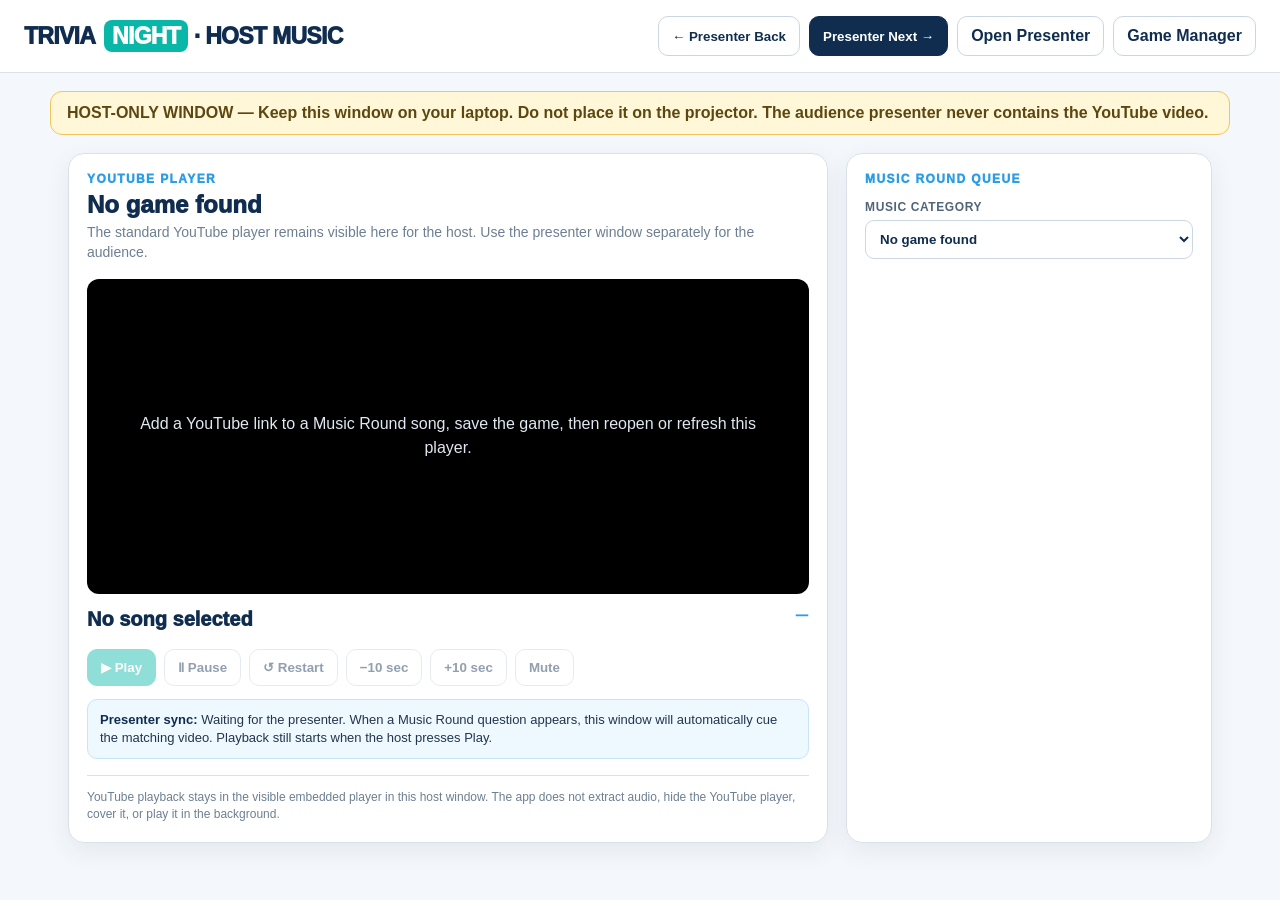
==== music-player.html @ 9cf4c7ee "Add files via upload" ====
<!doctype html>
<html lang="en">
<head>
  <meta charset="utf-8">
  <meta name="viewport" content="width=device-width,initial-scale=1">
  <meta name="referrer" content="strict-origin-when-cross-origin">
  <title>Trivia Night · Host Music Player</title>
  <style>
    :root{--navy:#102d50;--blue:#2b9ce6;--teal:#08b7a7;--gold:#ffbf2f;--coral:#ff685f;--ink:#23364c;--muted:#6d7f92;--line:#d9e2ec;--panel:#fff;--bg:#f4f8fc}
    *{box-sizing:border-box} body{margin:0;font-family:Inter,Arial,sans-serif;background:var(--bg);color:var(--ink)}
    header{background:#fff;border-bottom:1px solid var(--line);padding:16px 24px;display:flex;align-items:center;justify-content:space-between;gap:16px;position:sticky;top:0;z-index:5}
    .brand{font-weight:1000;font-size:23px;color:var(--navy);letter-spacing:-.7px}.brand span{background:var(--teal);color:#fff;border-radius:8px;padding:3px 8px;margin-left:4px}
    .head-actions{display:flex;gap:9px;flex-wrap:wrap}.btn{border:1px solid #cad6e2;background:#fff;color:var(--navy);font-weight:800;border-radius:10px;padding:10px 13px;cursor:pointer;text-decoration:none}.btn.primary{background:var(--navy);color:#fff;border-color:var(--navy)}
    .warning{margin:18px auto 0;max-width:1180px;background:#fff7d8;border:1px solid #edc858;color:#5c4710;border-radius:12px;padding:12px 16px;font-weight:800}
    main{max-width:1180px;margin:18px auto 40px;padding:0 18px;display:grid;grid-template-columns:minmax(540px,1.35fr) minmax(310px,.65fr);gap:18px}
    .card{background:var(--panel);border:1px solid var(--line);border-radius:16px;box-shadow:0 8px 24px rgba(35,54,76,.08);padding:18px}
    .eyebrow{font-size:12px;font-weight:1000;letter-spacing:1.4px;color:var(--blue);text-transform:uppercase}.title{font-size:24px;font-weight:1000;color:var(--navy);margin:5px 0 3px}.sub{color:var(--muted);font-size:14px;line-height:1.45}
    .player-shell{margin-top:16px;background:#000;border-radius:12px;overflow:hidden;min-height:315px;display:flex;align-items:center;justify-content:center}.player-shell iframe{display:block;width:100%;aspect-ratio:16/9;min-height:270px}.empty-player{color:#dfe8f0;text-align:center;padding:40px;line-height:1.5}
    .track-meta{display:flex;align-items:flex-start;justify-content:space-between;gap:14px;margin-top:14px}.track-answer{font-size:20px;font-weight:1000;color:var(--navy)}.track-link{font-size:12px;color:var(--muted);word-break:break-all;margin-top:4px}
    .controls{display:flex;gap:8px;flex-wrap:wrap;margin-top:14px}.controls button{border:1px solid #c9d5e1;background:#fff;color:var(--navy);font-weight:900;border-radius:10px;padding:10px 13px;cursor:pointer}.controls button.play{background:var(--teal);border-color:var(--teal);color:#fff}.controls button:disabled{opacity:.45;cursor:not-allowed}
    .sync{margin-top:13px;padding:11px 12px;border-radius:10px;background:#eef8ff;border:1px solid #c8e4f7;font-size:13px;line-height:1.4}.sync strong{color:var(--navy)}
    label{display:block;font-size:12px;font-weight:900;color:#516579;margin:14px 0 6px;text-transform:uppercase;letter-spacing:.6px}select{width:100%;padding:10px;border-radius:9px;border:1px solid #cbd7e2;background:#fff;font-weight:800;color:var(--navy)}
    .tracks{display:grid;gap:8px;margin-top:13px}.track{width:100%;text-align:left;border:1px solid #d7e0e9;background:#fff;border-radius:11px;padding:10px 11px;cursor:pointer;display:grid;grid-template-columns:38px 1fr 22px;align-items:center;gap:8px}.track:hover{background:#f6fbff}.track.active{border:2px solid var(--teal);background:#effcf9}.qnum{width:30px;height:30px;border-radius:50%;background:var(--navy);color:#fff;display:grid;place-items:center;font-weight:1000}.track-copy strong{display:block;color:var(--navy);font-size:13px}.track-copy small{display:block;color:var(--muted);margin-top:3px;white-space:nowrap;overflow:hidden;text-overflow:ellipsis}.linked{color:var(--teal);font-weight:1000}.missing{color:#c55248;font-weight:1000}
    .policy-note{margin-top:16px;border-top:1px solid var(--line);padding-top:13px;font-size:12px;line-height:1.45;color:var(--muted)}
    @media(max-width:900px){main{grid-template-columns:1fr}.player-shell{min-height:270px}}
  </style>
</head>
<body>
  <header>
    <div class="brand">TRIVIA <span>NIGHT</span> · HOST MUSIC</div>
    <div class="head-actions"><button id="presenterBackBtn" class="btn">← Presenter Back</button><button id="presenterNextBtn" class="btn primary">Presenter Next →</button><a id="presenterLink" class="btn" target="_blank">Open Presenter</a><a class="btn" href="index.html">Game Manager</a></div>
  </header>
  <div class="warning">HOST-ONLY WINDOW — Keep this window on your laptop. Do not place it on the projector. The audience presenter never contains the YouTube video.</div>
  <main>
    <section class="card">
      <div class="eyebrow">YouTube Player</div>
      <div id="gameTitle" class="title">Trivia Night</div>
      <div class="sub">The standard YouTube player remains visible here for the host. Use the presenter window separately for the audience.</div>
      <div id="playerShell" class="player-shell"><div class="empty-player">Add a YouTube link to a Music Round song, save the game, then reopen or refresh this player.</div></div>
      <div class="track-meta"><div><div id="currentTrack" class="track-answer">No song selected</div><div id="currentLink" class="track-link"></div></div><div id="questionBadge" class="eyebrow">—</div></div>
      <div class="controls">
        <button id="playBtn" class="play" disabled>▶ Play</button><button id="pauseBtn" disabled>Ⅱ Pause</button><button id="restartBtn" disabled>↺ Restart</button><button id="back10Btn" disabled>−10 sec</button><button id="forward10Btn" disabled>+10 sec</button><button id="muteBtn" disabled>Mute</button>
      </div>
      <div id="syncStatus" class="sync"><strong>Presenter sync:</strong> Waiting for the presenter. When a Music Round question appears, this window will automatically cue the matching video. Playback still starts when the host presses Play.</div>
      <div class="policy-note">YouTube playback stays in the visible embedded player in this host window. The app does not extract audio, hide the YouTube player, cover it, or play it in the background.</div>
    </section>
    <aside class="card">
      <div class="eyebrow">Music Round Queue</div>
      <label for="categorySelect">Music Category</label><select id="categorySelect"></select>
      <div id="trackList" class="tracks"></div>
    </aside>
  </main>
  <script src="https://www.youtube.com/iframe_api"></script>
  <script src="music-player.js"></script>
</body>
</html>
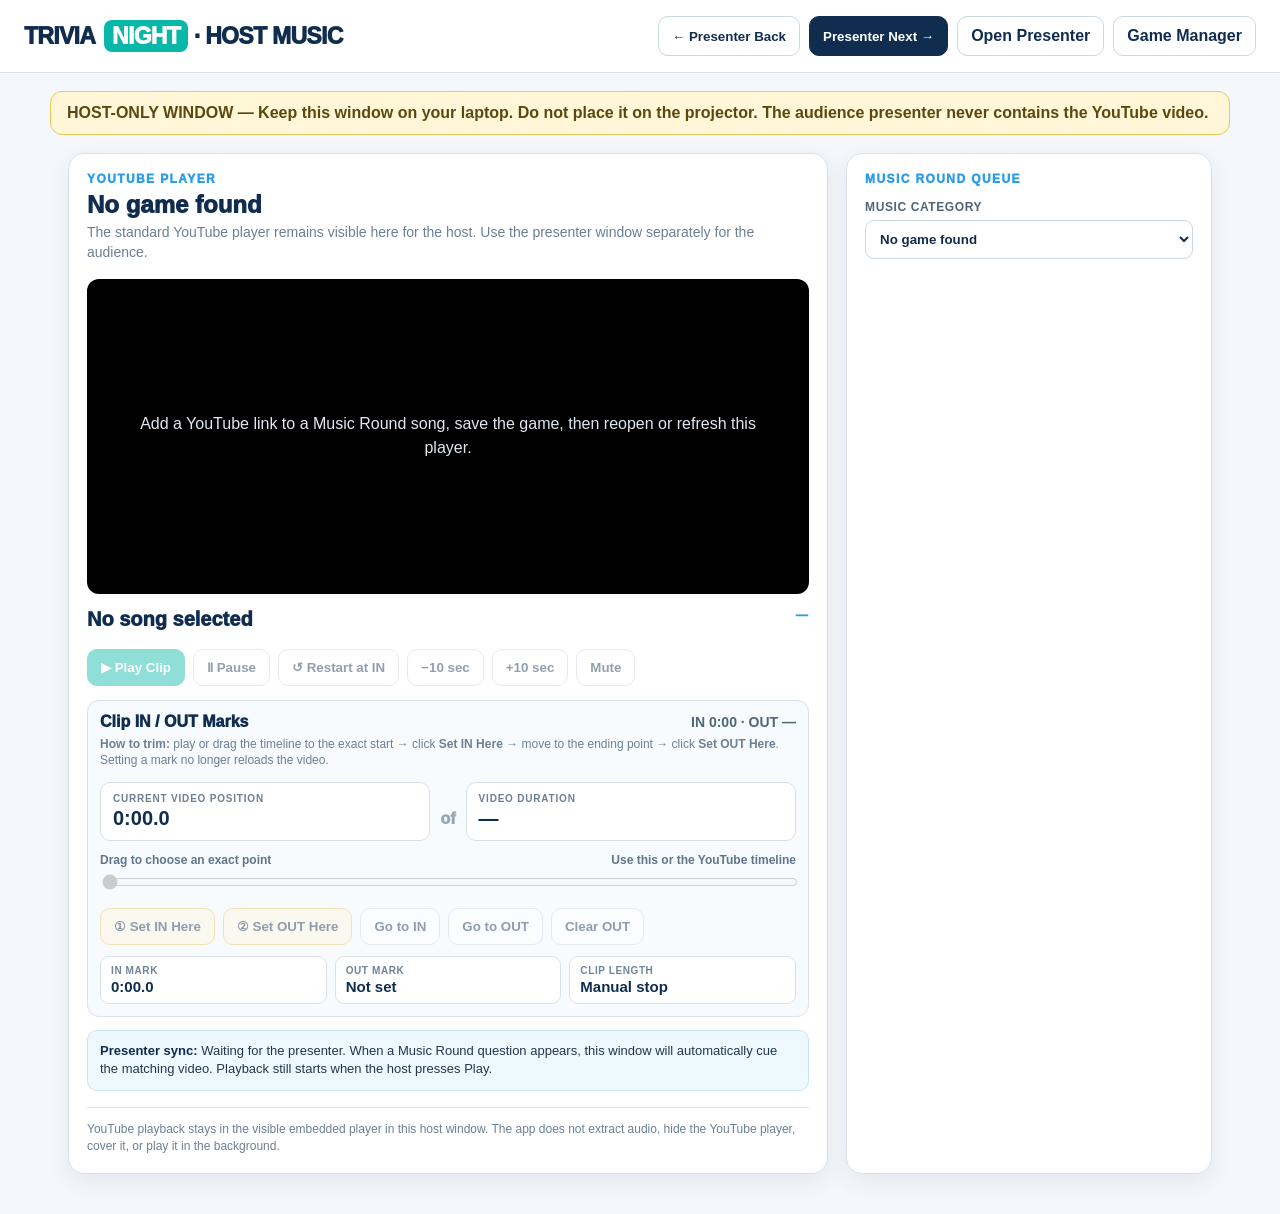
==== commit 669f2cc4: "Add files via upload" ====
--- a/music-player.html
+++ b/music-player.html
@@ -17,7 +17,7 @@
     .eyebrow{font-size:12px;font-weight:1000;letter-spacing:1.4px;color:var(--blue);text-transform:uppercase}.title{font-size:24px;font-weight:1000;color:var(--navy);margin:5px 0 3px}.sub{color:var(--muted);font-size:14px;line-height:1.45}
     .player-shell{margin-top:16px;background:#000;border-radius:12px;overflow:hidden;min-height:315px;display:flex;align-items:center;justify-content:center}.player-shell iframe{display:block;width:100%;aspect-ratio:16/9;min-height:270px}.empty-player{color:#dfe8f0;text-align:center;padding:40px;line-height:1.5}
     .track-meta{display:flex;align-items:flex-start;justify-content:space-between;gap:14px;margin-top:14px}.track-answer{font-size:20px;font-weight:1000;color:var(--navy)}.track-link{font-size:12px;color:var(--muted);word-break:break-all;margin-top:4px}
-    .controls{display:flex;gap:8px;flex-wrap:wrap;margin-top:14px}.controls button{border:1px solid #c9d5e1;background:#fff;color:var(--navy);font-weight:900;border-radius:10px;padding:10px 13px;cursor:pointer}.controls button.play{background:var(--teal);border-color:var(--teal);color:#fff}.controls button:disabled{opacity:.45;cursor:not-allowed}
+    .controls{display:flex;gap:8px;flex-wrap:wrap;margin-top:14px}.controls button{border:1px solid #c9d5e1;background:#fff;color:var(--navy);font-weight:900;border-radius:10px;padding:10px 13px;cursor:pointer}.controls button.play{background:var(--teal);border-color:var(--teal);color:#fff}.controls button.mark{background:#fff8df;border-color:#e7c560}.controls button:disabled{opacity:.45;cursor:not-allowed}.clip-panel{margin-top:14px;border:1px solid #d9e2ec;background:#f8fbfe;border-radius:12px;padding:12px}.clip-head{display:flex;align-items:center;justify-content:space-between;gap:12px}.clip-title{font-weight:1000;color:var(--navy)}.clip-range{font-size:14px;font-weight:900;color:#516579}.clip-help{font-size:12px;color:var(--muted);margin-top:5px;line-height:1.4}.trim-time-row{display:grid;grid-template-columns:1fr auto 1fr;align-items:end;gap:10px;margin-top:13px}.time-readout{background:#fff;border:1px solid #d5e0ea;border-radius:10px;padding:10px 12px}.time-readout small{display:block;font-size:10px;font-weight:900;letter-spacing:.8px;color:#6d7f92;text-transform:uppercase}.time-readout strong{display:block;margin-top:3px;font-size:20px;color:var(--navy)}.trim-arrow{font-weight:1000;color:#96a6b7;padding-bottom:13px}.timeline-box{margin-top:12px}.timeline-labels{display:flex;justify-content:space-between;font-size:12px;font-weight:900;color:#60758b;margin-bottom:5px}.timeline-box input[type=range]{width:100%;accent-color:var(--teal);cursor:pointer}.mark-summary{display:grid;grid-template-columns:repeat(3,1fr);gap:8px;margin-top:11px}.mark-card{border:1px solid #d9e2ec;border-radius:9px;background:#fff;padding:8px 10px}.mark-card small{display:block;font-size:10px;color:#718398;font-weight:900;text-transform:uppercase;letter-spacing:.6px}.mark-card strong{display:block;color:var(--navy);font-size:15px;margin-top:2px}@media(max-width:650px){.mark-summary{grid-template-columns:1fr}.trim-time-row{grid-template-columns:1fr}.trim-arrow{display:none}}
     .sync{margin-top:13px;padding:11px 12px;border-radius:10px;background:#eef8ff;border:1px solid #c8e4f7;font-size:13px;line-height:1.4}.sync strong{color:var(--navy)}
     label{display:block;font-size:12px;font-weight:900;color:#516579;margin:14px 0 6px;text-transform:uppercase;letter-spacing:.6px}select{width:100%;padding:10px;border-radius:9px;border:1px solid #cbd7e2;background:#fff;font-weight:800;color:var(--navy)}
     .tracks{display:grid;gap:8px;margin-top:13px}.track{width:100%;text-align:left;border:1px solid #d7e0e9;background:#fff;border-radius:11px;padding:10px 11px;cursor:pointer;display:grid;grid-template-columns:38px 1fr 22px;align-items:center;gap:8px}.track:hover{background:#f6fbff}.track.active{border:2px solid var(--teal);background:#effcf9}.qnum{width:30px;height:30px;border-radius:50%;background:var(--navy);color:#fff;display:grid;place-items:center;font-weight:1000}.track-copy strong{display:block;color:var(--navy);font-size:13px}.track-copy small{display:block;color:var(--muted);margin-top:3px;white-space:nowrap;overflow:hidden;text-overflow:ellipsis}.linked{color:var(--teal);font-weight:1000}.missing{color:#c55248;font-weight:1000}
@@ -39,7 +39,19 @@
       <div id="playerShell" class="player-shell"><div class="empty-player">Add a YouTube link to a Music Round song, save the game, then reopen or refresh this player.</div></div>
       <div class="track-meta"><div><div id="currentTrack" class="track-answer">No song selected</div><div id="currentLink" class="track-link"></div></div><div id="questionBadge" class="eyebrow">—</div></div>
       <div class="controls">
-        <button id="playBtn" class="play" disabled>▶ Play</button><button id="pauseBtn" disabled>Ⅱ Pause</button><button id="restartBtn" disabled>↺ Restart</button><button id="back10Btn" disabled>−10 sec</button><button id="forward10Btn" disabled>+10 sec</button><button id="muteBtn" disabled>Mute</button>
+        <button id="playBtn" class="play" disabled>▶ Play Clip</button><button id="pauseBtn" disabled>Ⅱ Pause</button><button id="restartBtn" disabled>↺ Restart at IN</button><button id="back10Btn" disabled>−10 sec</button><button id="forward10Btn" disabled>+10 sec</button><button id="muteBtn" disabled>Mute</button>
+      </div>
+      <div class="clip-panel">
+        <div class="clip-head"><div class="clip-title">Clip IN / OUT Marks</div><div id="clipRange" class="clip-range">IN 0:00 · OUT —</div></div>
+        <div class="clip-help"><strong>How to trim:</strong> play or drag the timeline to the exact start → click <b>Set IN Here</b> → move to the ending point → click <b>Set OUT Here</b>. Setting a mark no longer reloads the video.</div>
+        <div class="trim-time-row">
+          <div class="time-readout"><small>Current Video Position</small><strong id="currentTime">0:00.0</strong></div><div class="trim-arrow">of</div><div class="time-readout"><small>Video Duration</small><strong id="durationTime">—</strong></div>
+        </div>
+        <div class="timeline-box"><div class="timeline-labels"><span>Drag to choose an exact point</span><span>Use this or the YouTube timeline</span></div><input id="trimScrubber" type="range" min="0" max="100" step="0.1" value="0" disabled></div>
+        <div class="controls">
+          <button id="setInBtn" class="mark" disabled>① Set IN Here</button><button id="setOutBtn" class="mark" disabled>② Set OUT Here</button><button id="goInBtn" disabled>Go to IN</button><button id="goOutBtn" disabled>Go to OUT</button><button id="clearOutBtn" disabled>Clear OUT</button>
+        </div>
+        <div class="mark-summary"><div class="mark-card"><small>IN Mark</small><strong id="inValue">0:00.0</strong></div><div class="mark-card"><small>OUT Mark</small><strong id="outValue">Not set</strong></div><div class="mark-card"><small>Clip Length</small><strong id="clipDuration">Manual stop</strong></div></div>
       </div>
       <div id="syncStatus" class="sync"><strong>Presenter sync:</strong> Waiting for the presenter. When a Music Round question appears, this window will automatically cue the matching video. Playback still starts when the host presses Play.</div>
       <div class="policy-note">YouTube playback stays in the visible embedded player in this host window. The app does not extract audio, hide the YouTube player, cover it, or play it in the background.</div>
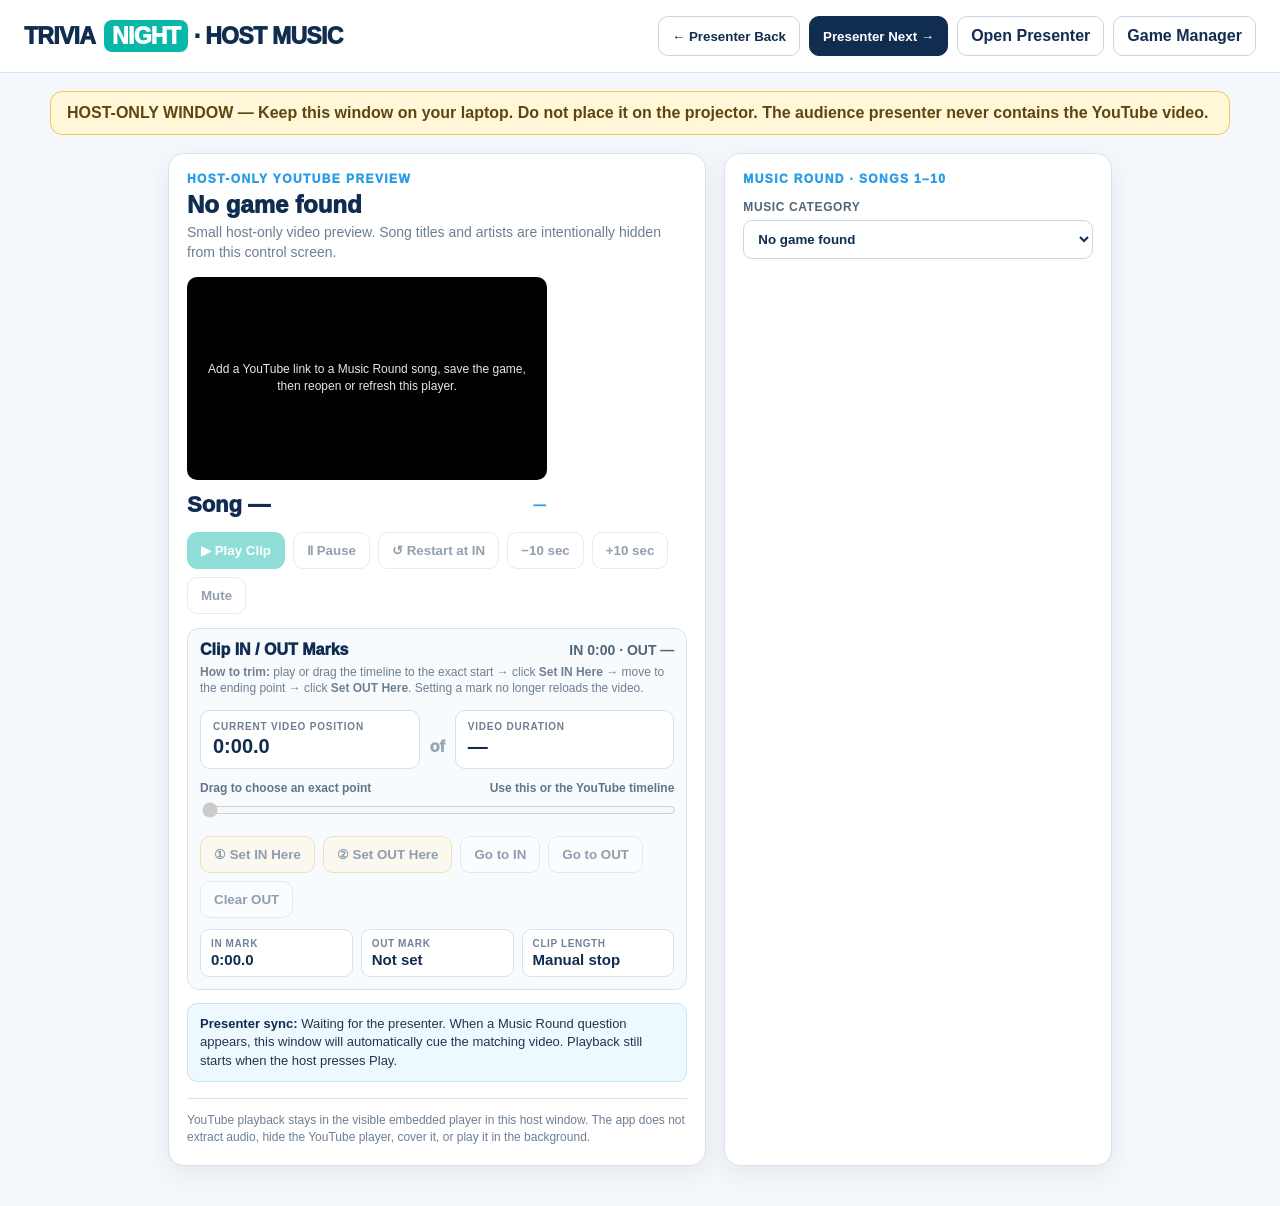
==== commit 7c222b22: "Add files via upload" ====
--- a/music-player.html
+++ b/music-player.html
@@ -12,17 +12,17 @@
     .brand{font-weight:1000;font-size:23px;color:var(--navy);letter-spacing:-.7px}.brand span{background:var(--teal);color:#fff;border-radius:8px;padding:3px 8px;margin-left:4px}
     .head-actions{display:flex;gap:9px;flex-wrap:wrap}.btn{border:1px solid #cad6e2;background:#fff;color:var(--navy);font-weight:800;border-radius:10px;padding:10px 13px;cursor:pointer;text-decoration:none}.btn.primary{background:var(--navy);color:#fff;border-color:var(--navy)}
     .warning{margin:18px auto 0;max-width:1180px;background:#fff7d8;border:1px solid #edc858;color:#5c4710;border-radius:12px;padding:12px 16px;font-weight:800}
-    main{max-width:1180px;margin:18px auto 40px;padding:0 18px;display:grid;grid-template-columns:minmax(540px,1.35fr) minmax(310px,.65fr);gap:18px}
+    main{max-width:980px;margin:18px auto 40px;padding:0 18px;display:grid;grid-template-columns:minmax(430px,1fr) minmax(300px,.72fr);gap:18px}
     .card{background:var(--panel);border:1px solid var(--line);border-radius:16px;box-shadow:0 8px 24px rgba(35,54,76,.08);padding:18px}
     .eyebrow{font-size:12px;font-weight:1000;letter-spacing:1.4px;color:var(--blue);text-transform:uppercase}.title{font-size:24px;font-weight:1000;color:var(--navy);margin:5px 0 3px}.sub{color:var(--muted);font-size:14px;line-height:1.45}
-    .player-shell{margin-top:16px;background:#000;border-radius:12px;overflow:hidden;min-height:315px;display:flex;align-items:center;justify-content:center}.player-shell iframe{display:block;width:100%;aspect-ratio:16/9;min-height:270px}.empty-player{color:#dfe8f0;text-align:center;padding:40px;line-height:1.5}
-    .track-meta{display:flex;align-items:flex-start;justify-content:space-between;gap:14px;margin-top:14px}.track-answer{font-size:20px;font-weight:1000;color:var(--navy)}.track-link{font-size:12px;color:var(--muted);word-break:break-all;margin-top:4px}
+    .player-shell{margin-top:14px;background:#000;border-radius:10px;overflow:hidden;width:360px;height:203px;min-width:200px;min-height:200px;max-width:100%;display:flex;align-items:center;justify-content:center}.player-shell iframe{display:block;width:100%!important;height:100%!important;border:0}.empty-player{color:#dfe8f0;text-align:center;padding:20px;line-height:1.4;font-size:12px}
+    .track-meta{display:flex;align-items:center;justify-content:space-between;gap:14px;margin-top:12px;max-width:360px}.track-answer{font-size:22px;font-weight:1000;color:var(--navy)}.track-link{display:none}
     .controls{display:flex;gap:8px;flex-wrap:wrap;margin-top:14px}.controls button{border:1px solid #c9d5e1;background:#fff;color:var(--navy);font-weight:900;border-radius:10px;padding:10px 13px;cursor:pointer}.controls button.play{background:var(--teal);border-color:var(--teal);color:#fff}.controls button.mark{background:#fff8df;border-color:#e7c560}.controls button:disabled{opacity:.45;cursor:not-allowed}.clip-panel{margin-top:14px;border:1px solid #d9e2ec;background:#f8fbfe;border-radius:12px;padding:12px}.clip-head{display:flex;align-items:center;justify-content:space-between;gap:12px}.clip-title{font-weight:1000;color:var(--navy)}.clip-range{font-size:14px;font-weight:900;color:#516579}.clip-help{font-size:12px;color:var(--muted);margin-top:5px;line-height:1.4}.trim-time-row{display:grid;grid-template-columns:1fr auto 1fr;align-items:end;gap:10px;margin-top:13px}.time-readout{background:#fff;border:1px solid #d5e0ea;border-radius:10px;padding:10px 12px}.time-readout small{display:block;font-size:10px;font-weight:900;letter-spacing:.8px;color:#6d7f92;text-transform:uppercase}.time-readout strong{display:block;margin-top:3px;font-size:20px;color:var(--navy)}.trim-arrow{font-weight:1000;color:#96a6b7;padding-bottom:13px}.timeline-box{margin-top:12px}.timeline-labels{display:flex;justify-content:space-between;font-size:12px;font-weight:900;color:#60758b;margin-bottom:5px}.timeline-box input[type=range]{width:100%;accent-color:var(--teal);cursor:pointer}.mark-summary{display:grid;grid-template-columns:repeat(3,1fr);gap:8px;margin-top:11px}.mark-card{border:1px solid #d9e2ec;border-radius:9px;background:#fff;padding:8px 10px}.mark-card small{display:block;font-size:10px;color:#718398;font-weight:900;text-transform:uppercase;letter-spacing:.6px}.mark-card strong{display:block;color:var(--navy);font-size:15px;margin-top:2px}@media(max-width:650px){.mark-summary{grid-template-columns:1fr}.trim-time-row{grid-template-columns:1fr}.trim-arrow{display:none}}
     .sync{margin-top:13px;padding:11px 12px;border-radius:10px;background:#eef8ff;border:1px solid #c8e4f7;font-size:13px;line-height:1.4}.sync strong{color:var(--navy)}
     label{display:block;font-size:12px;font-weight:900;color:#516579;margin:14px 0 6px;text-transform:uppercase;letter-spacing:.6px}select{width:100%;padding:10px;border-radius:9px;border:1px solid #cbd7e2;background:#fff;font-weight:800;color:var(--navy)}
-    .tracks{display:grid;gap:8px;margin-top:13px}.track{width:100%;text-align:left;border:1px solid #d7e0e9;background:#fff;border-radius:11px;padding:10px 11px;cursor:pointer;display:grid;grid-template-columns:38px 1fr 22px;align-items:center;gap:8px}.track:hover{background:#f6fbff}.track.active{border:2px solid var(--teal);background:#effcf9}.qnum{width:30px;height:30px;border-radius:50%;background:var(--navy);color:#fff;display:grid;place-items:center;font-weight:1000}.track-copy strong{display:block;color:var(--navy);font-size:13px}.track-copy small{display:block;color:var(--muted);margin-top:3px;white-space:nowrap;overflow:hidden;text-overflow:ellipsis}.linked{color:var(--teal);font-weight:1000}.missing{color:#c55248;font-weight:1000}
+    .tracks{display:grid;gap:8px;margin-top:13px}.track{width:100%;text-align:left;border:1px solid #d7e0e9;background:#fff;border-radius:11px;padding:10px 11px;cursor:pointer;display:grid;grid-template-columns:38px 1fr 22px;align-items:center;gap:8px}.track:hover{background:#f6fbff}.track.active{border:2px solid var(--teal);background:#effcf9}.qnum{width:30px;height:30px;border-radius:50%;background:var(--navy);color:#fff;display:grid;place-items:center;font-weight:1000}.track-copy strong{display:block;color:var(--navy);font-size:14px}.track-copy small{display:block;color:var(--muted);margin-top:3px;white-space:nowrap;overflow:hidden;text-overflow:ellipsis}.linked{color:var(--teal);font-weight:1000}.missing{color:#c55248;font-weight:1000}
     .policy-note{margin-top:16px;border-top:1px solid var(--line);padding-top:13px;font-size:12px;line-height:1.45;color:var(--muted)}
-    @media(max-width:900px){main{grid-template-columns:1fr}.player-shell{min-height:270px}}
+    @media(max-width:900px){main{grid-template-columns:1fr}.player-shell{width:360px;height:203px;min-width:200px;min-height:200px}}
   </style>
 </head>
 <body>
@@ -33,11 +33,11 @@
   <div class="warning">HOST-ONLY WINDOW — Keep this window on your laptop. Do not place it on the projector. The audience presenter never contains the YouTube video.</div>
   <main>
     <section class="card">
-      <div class="eyebrow">YouTube Player</div>
+      <div class="eyebrow">Host-Only YouTube Preview</div>
       <div id="gameTitle" class="title">Trivia Night</div>
-      <div class="sub">The standard YouTube player remains visible here for the host. Use the presenter window separately for the audience.</div>
+      <div class="sub">Small host-only video preview. Song titles and artists are intentionally hidden from this control screen.</div>
       <div id="playerShell" class="player-shell"><div class="empty-player">Add a YouTube link to a Music Round song, save the game, then reopen or refresh this player.</div></div>
-      <div class="track-meta"><div><div id="currentTrack" class="track-answer">No song selected</div><div id="currentLink" class="track-link"></div></div><div id="questionBadge" class="eyebrow">—</div></div>
+      <div class="track-meta"><div><div id="currentTrack" class="track-answer">Song —</div><div id="currentLink" class="track-link" aria-hidden="true"></div></div><div id="questionBadge" class="eyebrow">—</div></div>
       <div class="controls">
         <button id="playBtn" class="play" disabled>▶ Play Clip</button><button id="pauseBtn" disabled>Ⅱ Pause</button><button id="restartBtn" disabled>↺ Restart at IN</button><button id="back10Btn" disabled>−10 sec</button><button id="forward10Btn" disabled>+10 sec</button><button id="muteBtn" disabled>Mute</button>
       </div>
@@ -57,7 +57,7 @@
       <div class="policy-note">YouTube playback stays in the visible embedded player in this host window. The app does not extract audio, hide the YouTube player, cover it, or play it in the background.</div>
     </section>
     <aside class="card">
-      <div class="eyebrow">Music Round Queue</div>
+      <div class="eyebrow">Music Round · Songs 1–10</div>
       <label for="categorySelect">Music Category</label><select id="categorySelect"></select>
       <div id="trackList" class="tracks"></div>
     </aside>
